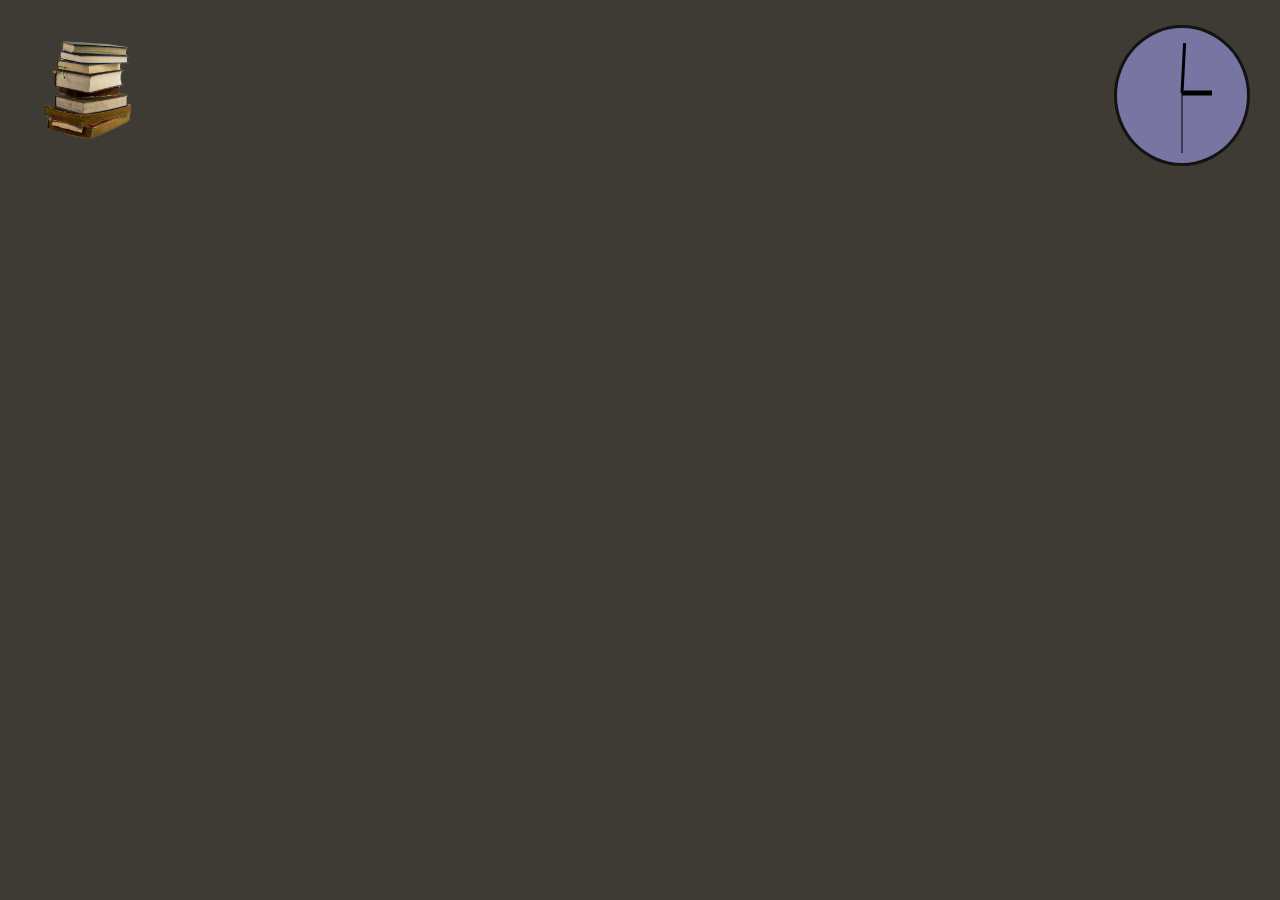
==== about.html @ ded17d1d "updated about page basics" ====
<!DOCTYPE html>
<html lang="en">
<head>
    <meta charset="UTF-8">
    <meta name="viewport" content="width=device-width, initial-scale=1.0">
    <title>Keep Reading!</title>

    <link rel="stylesheet" href="style.css">

</head>
<body>
    <div class="home" id="myHome">
        <img src="assets/books-icon.png">
    </div>

    <div class="clock" id="clock">
        <div class="clock-face">
            <div class="hour-hand" id="hour-hand"></div>
            <div class="minute-hand" id="minute-hand"></div>
            <div class="second-hand" id="second-hand"></div>
        </div>
    </div>

    <div class="about" id="myAbout"></div>

    <script src="script.js"></script>
</body>
</html>
---- style.css ----
body{
    /*background-color: #f6e6cf;*/
    overflow-y: hidden;
    transition: background-color 0.5s ease;
}

/* .info img{
    cursor: help;
    position: fixed;
    margin: 10px;
    bottom: 15px;
    right: 15px;
    width: 7em;
    z-index: 1000;
}

.info img:hover{
    transform: scale(1.3);
    transition-duration: 500ms;
} */

.home img{
    position: absolute;
    top: 10px;
    border-radius: 50%;
    width: 10em;
    z-index: 1000;
    cursor: grab;
}

.home img:hover{
    transform: scale(1.3);
    transition-duration: 500ms;
}


.note-here{
    position:fixed;
    border-radius: 10px;
    padding: 10px;
    background-color: white;
    opacity: 60%;
    top: 15px;
    left: 15px;
    margin: 10px;
    z-index: 1;
}

.note-here a{
    text-decoration: none;
    font-family: 'Karla', sans-serif;
    font-weight: bold;
    color:#321011;
}

.clock{
    font-weight: bold;
    font-size: 30px;
    position: fixed;
    color: #141313;
    background-color: #7975A3;
    border: solid;
    padding: 15px;
    padding-bottom: 20px;
    margin: 20px;
    top: 5px;
    z-index: 20;
    bottom: 0;
    width: 100px;
    height: 100px;
    border-radius: 50%;
    right: 10px;
    float: right;
    cursor: grab;
}

.clock-face {
    position: relative;
    width: 100%;
    height: 100%;
    cursor: grab;
}

.clock-face div {
    position: absolute;
    background: black;
    transform-origin: center bottom;
}

.hour-hand {
    width: 5px;
    height: 30px;
    top: 50%;
    left: 50%;
}

.minute-hand {
    width: 3px;
    height: 50px;
    top: 50%;
    left: 50%;
}

.second-hand {
    width: 1px;
    height: 60px;
    top: 50%;
    left: 50%;
}

.title1{
    transform: rotate(-90deg);
    position: absolute;
    padding: 20px;
    margin: 20px;
    width: 600px;
    height: 60px;
    left: -315px;
    bottom: 240px;
}

.author1{
    font-size: 14px;
    position: absolute;
    left: 25%;
}

.title2{
    transform: rotate(-90deg);
    position: absolute;
    padding: 20px;
    margin: 20px;
    width: 650px;
    height: 60px;
    left: -320px;
    bottom: 265px;
}

.author2{
    font-size: 14px;
    position: absolute;
    left: 24%;
}

.title3{
    transform: rotate(-90deg);
    position: absolute;
    padding: 20px;
    margin: 20px;
    width: 650px;
    height: 60px;
    left: -320px;
    bottom: 270px;
}

.author3{
    font-size: 13px;
    position: absolute;
    left: 13%;
}

.title4{
    transform: rotate(-90deg);
    position: absolute;
    padding: 20px;
    margin: 20px;
    width: 620px;
    height: 60px;
    left: -305px;
    bottom: 260px;
}

.author4{
    font-size: 13px;
    position: absolute;
    left: 10%;
}

.title5{
    transform: rotate(-90deg);
    position: absolute;
    padding: 20px;
    margin: 20px;
    width: 620px;
    height: 60px;
    left: -325px;
    bottom: 255px;
}

.author5{
  font-size: 13px;
  position: absolute;
  left: 13%;
}

.title6{
    transform: rotate(-90deg);
    position: absolute;
    padding: 20px;
    margin: 20px;
    width: 620px;
    height: 60px;
    left: -310px;
    bottom: 255px;
}

.author6{
    font-size: 13px;
    position: absolute;
    left: 24%;
}

.title1 a{
    text-decoration: none;
    color: #791b1e;
}
.title2 a{
    text-decoration: none;
    color: #490327;
}
.title3 a{
    text-decoration: none;
    color: #ffffff;
}
.title4 a{
    text-decoration: none;
    color: #ffffff;
}
.title5 a{
    text-decoration: none;
    color: #2e2d2d;
}

.title6 a{
    text-decoration: none;
    color: #010132;
}

.lover{
    font-family: 'Karla', sans-serif;
    font-weight: bold;
    font-size: 100px;
    position: absolute;
    color: #791b1e;
    border-radius: 5px;
    background-color: #C8AB8C;
    border: solid;
    padding: 20px;
    margin: 20px;
    bottom: 0;
    width: 60px;
    height: 600px;
}

.crooked{
    font-family: 'Gill Sans', 'Gill Sans MT', Calibri, 'Trebuchet MS', sans-serif;
    font-weight: bold;
    font-size: 90px;
    position: absolute;
    color: #490327;
    border-radius: 5px;
    background-image: linear-gradient(180deg, #D593AF, #8E3A40);
    border: solid;
    padding: 20px;
    margin: 20px;
    bottom: 0;
    width: 100px;
    height: 700px;
    left: 120.5px; 
}

.haifa{
    font-family: Georgia, 'Times New Roman', Times, serif;
    font-weight: bold;
    font-size: 62px;
    position: absolute;
    color: #ffffff;
    border-radius: 5px;
    background-color: #222657;
    border: solid;
    padding: 20px;
    margin: 20px;
    bottom: 0;
    width: 60px;
    height: 650px;
    left: 273.5px;
}

.breath{
    font-family: Verdana;
    font-weight: bold;
    font-size: 55px;
    position: absolute;
    color: #ffffff;
    border-radius: 5px;
    background-image: linear-gradient(180deg, #352122, #B73E2F);
    border: solid;
    padding: 20px;
    margin: 20px;
    bottom: 0;
    width: 60px;
    height: 550px;
    left: 390px;
    transform: rotate(-3deg);
}

.recitatif{
    font-family: 'Times New Roman', Times, serif;
    font-weight: bold;
    font-size: 100px;
    position: absolute;
    color: #2e2d2d;
    border-radius: 5px;
    background-image: linear-gradient(180deg, #E6D386, #80754B);
    border: solid;
    padding: 20px;
    margin: 20px;
    bottom: 0;
    width: 60px;
    height: 600px;
    left: 525px;
    transform: rotate(-10deg);
}

.wenlock{
    font-family: 'Karla', sans-serif;
    font-weight: bold;
    font-size: 70px;
    position: absolute;
    color: #010132;
    border-radius: 5px;
    background-color: #d6c5bf;
    border: solid;
    padding: 20px;
    margin: 20px;
    bottom: 0;
    width: 60px;
    height: 550px;
    left: 660px;
    transform: rotate(-15deg);
}

.lover:hover{
    transform: scale(1.05);
    transition-duration: 500ms;
   }
   
.crooked:hover{
    transform: scale(1.05);
    transition-duration: 500ms;
   }
   
.haifa:hover{
    transform: scale(1.05);
    transition-duration: 500ms;
   }
   
.breath:hover{
    transform: scale(1.05);
    transition-duration: 500ms;
   }
   
.recitatif:hover{
    transform: scale(1.05);
    transition-duration: 500ms;
   }

.wenlock:hover{
    transform: scale(1.05);
    transition-duration: 500ms;
}

/* @media (min-width: 1207px) { 
  .breath{
    transform: rotate(-1deg)
  }
  .recitatif{
    transform: rotate(-1deg)
  }
}

@media (min-width: 1210px) { 
  .breath{
    transform: rotate(-2deg)
  }
  .recitatif{
    transform: rotate(-3deg)
  }
}

@media (min-width: 1220px) { 
  .breath{
    transform: rotate(-2.5deg)
  }
  .recitatif{
    transform: rotate(-4deg)
  }
}

@media (min-width: 1230px) { 
  .breath{
    transform: rotate(-3deg)
  }
  .recitatif{
    transform: rotate(-5deg)
  }
}

@media (min-width: 1240px) { 
  .breath{
    transform: rotate(-3.5deg)
  }
  .recitatif{
    transform: rotate(-6deg)
  }
}

@media (min-width: 1245px) { 
  .breath{
    transform: rotate(-4deg)
  }
  .recitatif{
    transform: rotate(-7deg)
  }
}

@media (min-width: 1250px) { 
  .breath{
    transform: rotate(-4.5deg)
  }
  .recitatif{
    transform: rotate(-7.5deg)
  }
}

@media (min-width: 1260px) { 
  .breath{
    transform: rotate(-5deg)
  }
  .recitatif{
    transform: rotate(-8deg)
  }
}

@media (min-width: 1270px) { 
  .breath{
    transform: rotate(-5.5deg)
  }
  .recitatif{
    transform: rotate(-8.5deg)
  }
}

@media (min-width: 1280px) { 
  .breath{
    transform: rotate(-6deg)
  }
  .recitatif{
    transform: rotate(-9.5deg)
  }
}

@media (min-width: 1290px) { 
  .breath{
    transform: rotate(-6.5deg);
    left: 415px;
  }
  .recitatif{
    transform: rotate(-10deg)
  }
}

@media (min-width: 1300px) { 
  .recitatif{
    transform: rotate(-11deg)
  }
}

@media (min-width: 1310px) { 
  .recitatif{
    transform: rotate(-12deg);
    left: 548px;
  }
} */

.container {
    position: absolute;
    top: 10%;
    left: 50%;
    transform: translate(-50%, -50%);
    width: 100vh;
    height: auto;
    display: flex;
    flex-direction: column;
    align-items: center;
    justify-content: center;
}

.draggable-note-1 {
    position: absolute;
    cursor: grab;
}
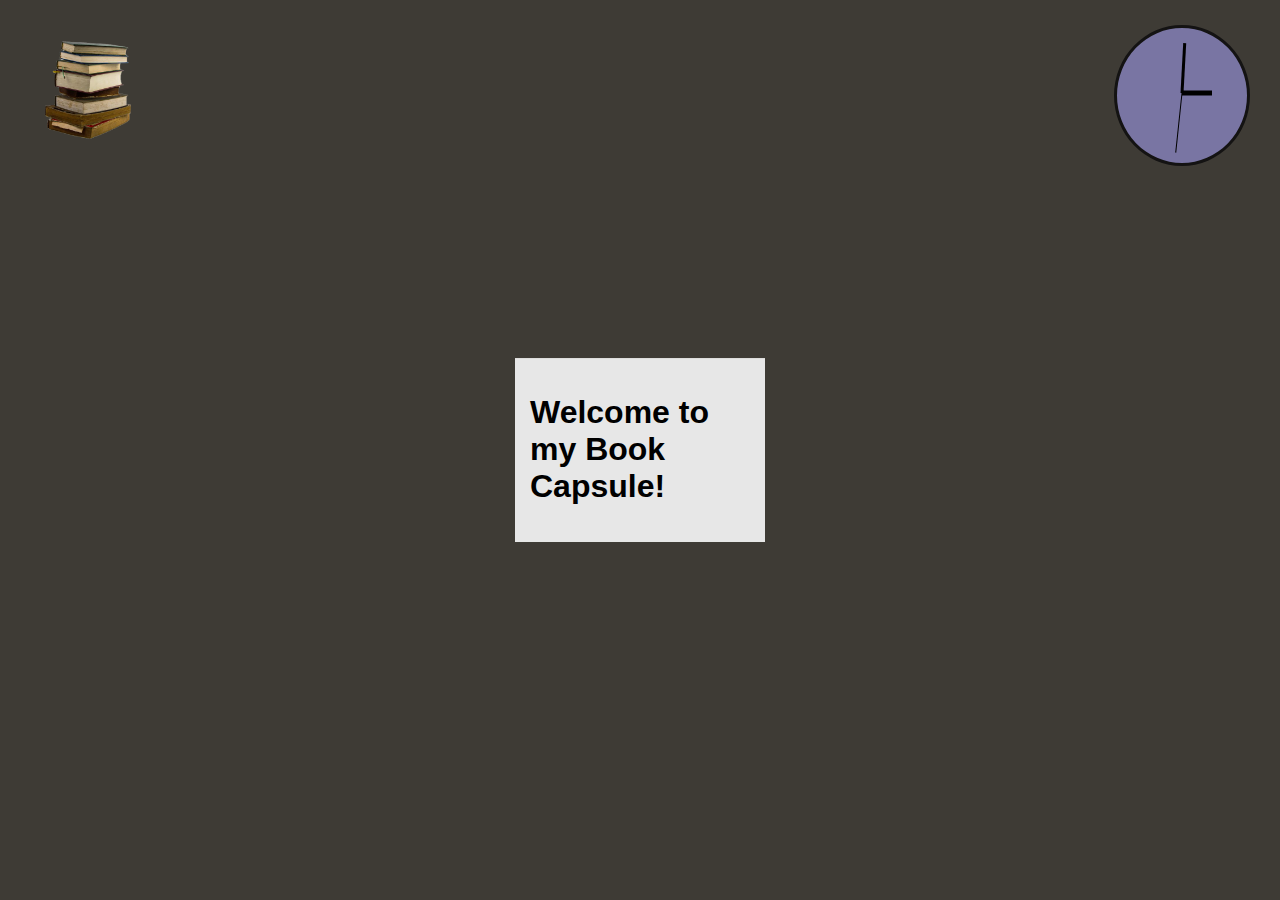
==== commit d3a19d6f: "about page div updated" ====
--- a/about.html
+++ b/about.html
@@ -21,7 +21,9 @@
         </div>
     </div>
 
-    <div class="about" id="myAbout"></div>
+    <div class="about" id="myAbout">
+        <h1>Welcome to my Book Capsule!</h1>
+    </div>
 
     <script src="script.js"></script>
 </body>
--- a/style.css
+++ b/style.css
@@ -2,6 +2,23 @@
     /*background-color: #f6e6cf;*/
     overflow-y: hidden;
     transition: background-color 0.5s ease;
+}
+
+.about{
+    position: fixed;
+    top: 50%;
+    left: 50%;
+    transform: translate(-50%, -50%);
+    align-items: center;
+    justify-content: center;
+    display: flex;
+    flex-direction: column;
+    font-family: 'Karla', sans-serif;
+    background-color: rgb(231, 231, 231);
+    width: 220px;
+    height: auto;
+    overflow: auto;
+    padding: 15px;
 }
 
 /* .info img{
@@ -32,7 +49,6 @@
     transform: scale(1.3);
     transition-duration: 500ms;
 }
-
 
 .note-here{
     position:fixed;
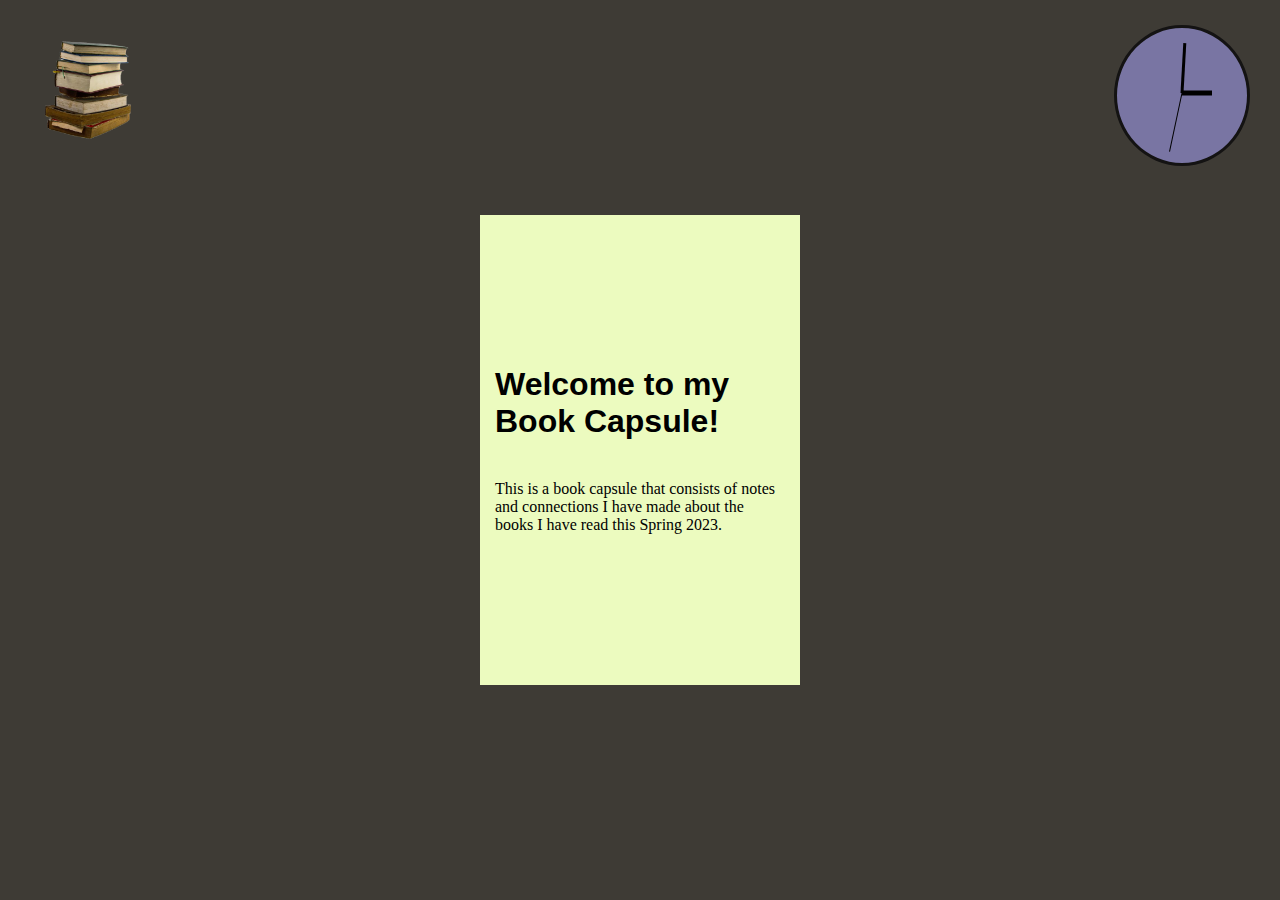
==== commit 9ec1e4cc: "updates" ====
--- a/about.html
+++ b/about.html
@@ -23,6 +23,8 @@
 
     <div class="about" id="myAbout">
         <h1>Welcome to my Book Capsule!</h1>
+        <br>
+        <a>This is a book capsule that consists of notes and connections I have made about the books I have read this Spring 2023.</a>
     </div>
 
     <script src="script.js"></script>
--- a/style.css
+++ b/style.css
@@ -13,12 +13,21 @@
     justify-content: center;
     display: flex;
     flex-direction: column;
-    font-family: 'Karla', sans-serif;
-    background-color: rgb(231, 231, 231);
-    width: 220px;
-    height: auto;
+    color: #000000;
+    background-color: #ecfbbf;
+    width: 290px;
+    height: 440px;
     overflow: auto;
     padding: 15px;
+}
+
+.about h1 {
+    font-family: 'Karla', sans-serif;
+    align-self: flex-start;
+    margin-top: 0;
+}
+.about a{
+    font-family: 'Times New Roman', Times, serif;
 }
 
 /* .info img{
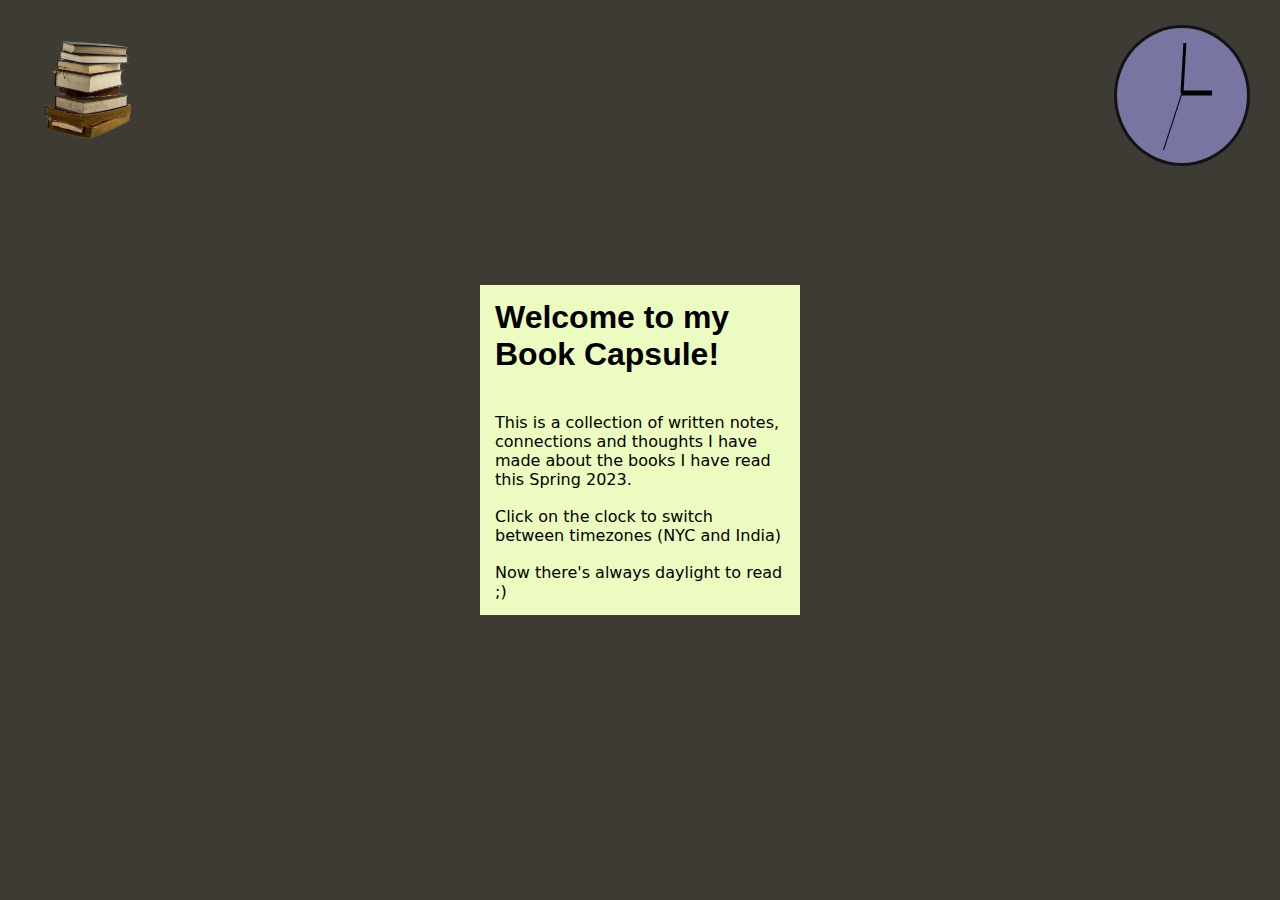
==== commit 844f61b4: "about div content update" ====
--- a/about.html
+++ b/about.html
@@ -24,7 +24,11 @@
     <div class="about" id="myAbout">
         <h1>Welcome to my Book Capsule!</h1>
         <br>
-        <a>This is a book capsule that consists of notes and connections I have made about the books I have read this Spring 2023.</a>
+        <a>This is a collection of written notes, connections and thoughts I have made about the books I have read this Spring 2023.</a>
+        <br>
+        <a>Click on the clock to switch between timezones (NYC and India)</a>
+        <br>
+        <a>Now there's always daylight to read ;)</a>
     </div>
 
     <script src="script.js"></script>
--- a/style.css
+++ b/style.css
@@ -16,7 +16,7 @@
     color: #000000;
     background-color: #ecfbbf;
     width: 290px;
-    height: 440px;
+    height: 300px;
     overflow: auto;
     padding: 15px;
 }
@@ -27,7 +27,7 @@
     margin-top: 0;
 }
 .about a{
-    font-family: 'Times New Roman', Times, serif;
+    font-family:system-ui, -apple-system, BlinkMacSystemFont, 'Segoe UI', Roboto, Oxygen, Ubuntu, Cantarell, 'Open Sans', 'Helvetica Neue', sans-serif;
 }
 
 /* .info img{
